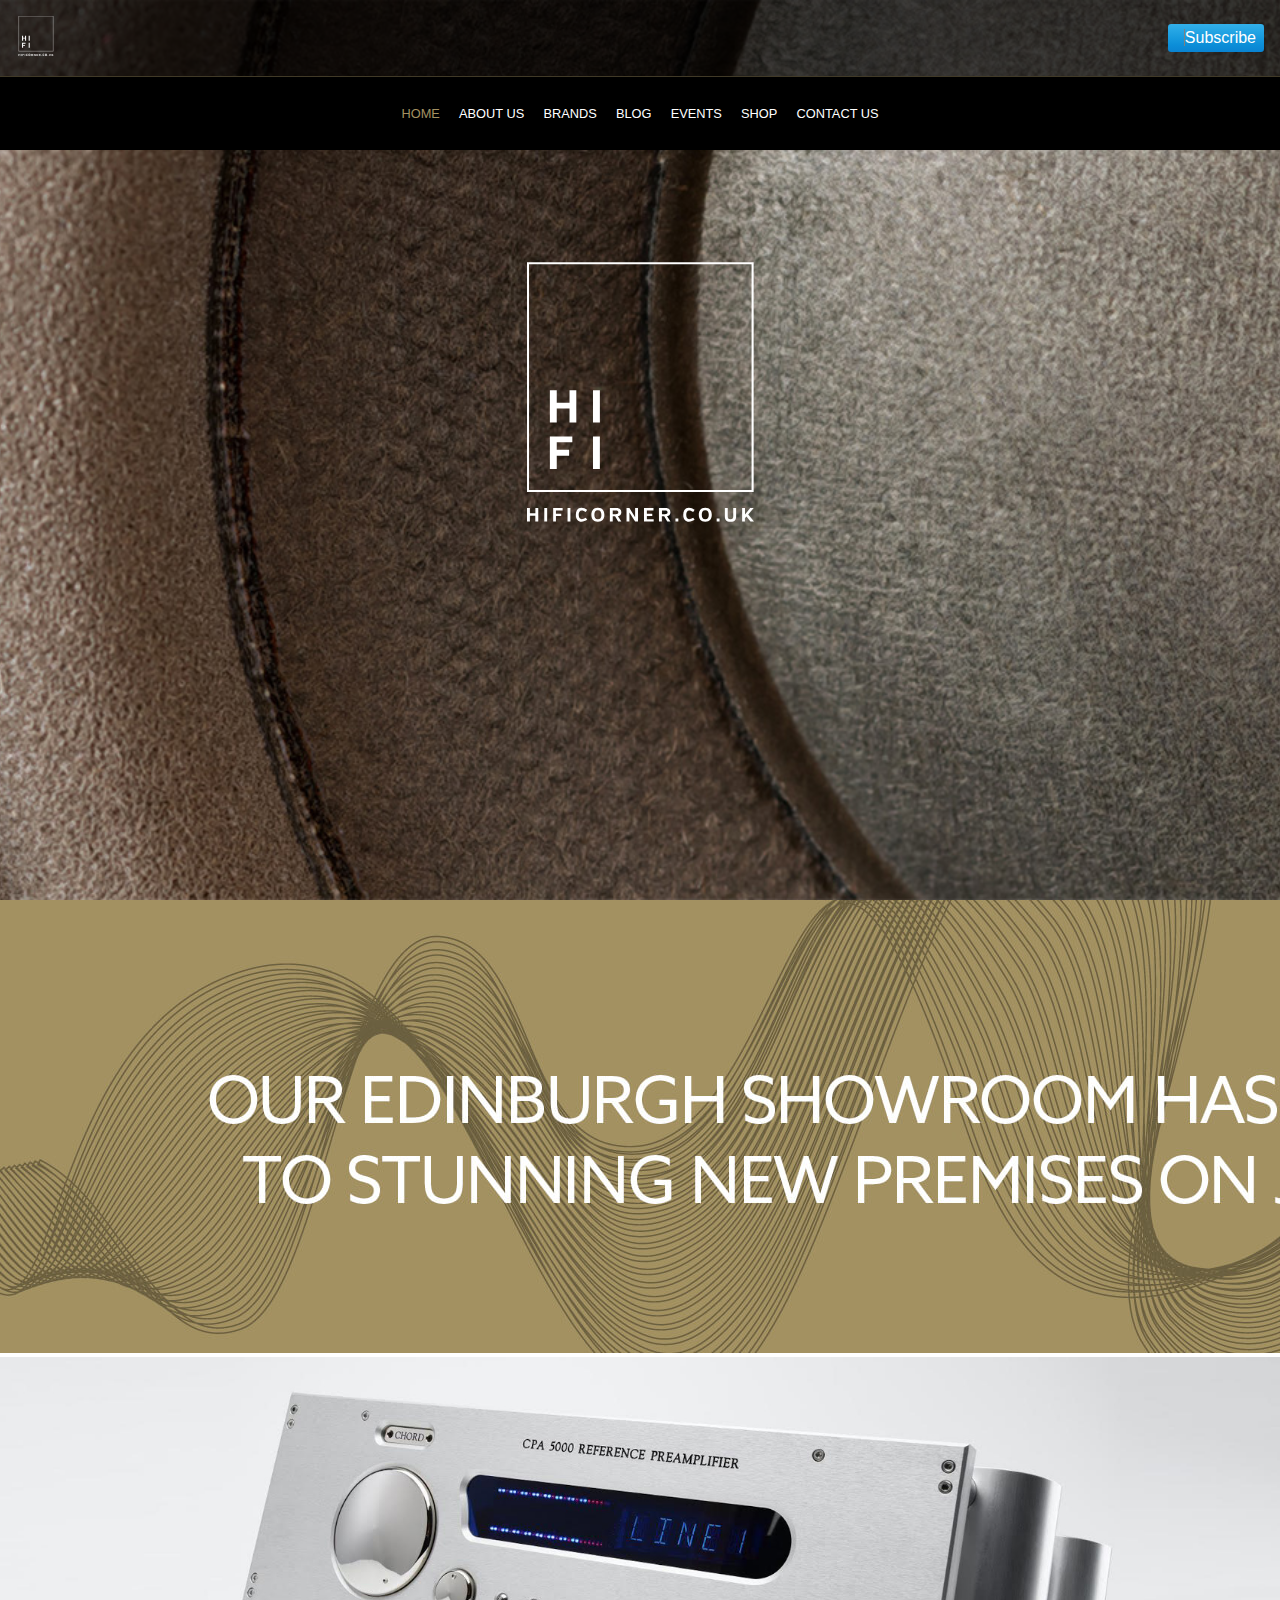
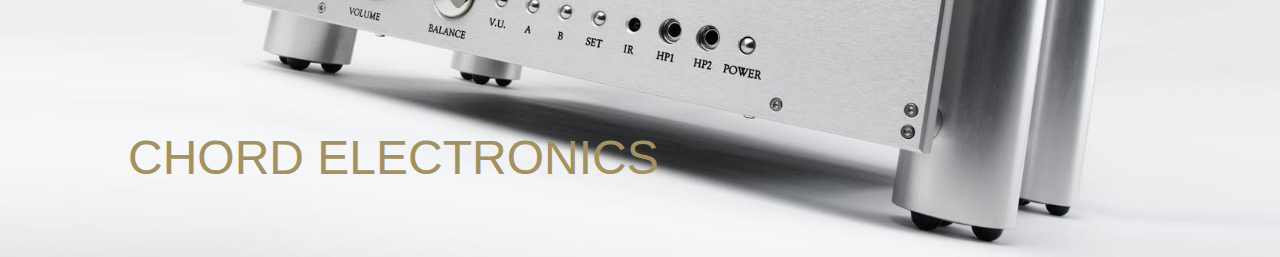
==== index.html @ 373e5ea4 "Merge branch 'master' into frontpage-heroslider" ====
<!DOCTYPE html>
<html lang="en">

<head>
    <meta charset="UTF-8">
    <meta name="viewport" content="width=device-width, initial-scale=1.0">
    <meta http-equiv="X-UA-Compatible" content="ie=edge">
    <link rel="stylesheet" href="https://use.fontawesome.com/releases/v5.7.2/css/all.css"
        integrity="sha384-fnmOCqbTlWIlj8LyTjo7mOUStjsKC4pOpQbqyi7RrhN7udi9RwhKkMHpvLbHG9Sr" crossorigin="anonymous">
    <link rel="stylesheet" href="assets/css/style.css">
    <title>Hi-Fi Corner</title>
</head>

<body>
    <header class="fpheader">
        <div class="fpheader-headertop">
            <a href="index.html"><img src="assets/img/logo-white.svg" alt="Logo" class="fpheader-headertop__logo"></a>
            <div class="headertop__righticons">
                <a href="#" class="fas fa-map-marker-alt link--white"></a>
                <a href="#" class="fas fa-phone link--white"></a>
                <a href="#" class="far fa-envelope link--white"></a>
                <button class="btn--blue"><i class="fas fa-envelope"></i> Subscribe</button>
            </div>
        </div>
        <nav class="headernav">
            <ul class="headernav__linklist">
                <li class="headernav__linklistitem"><a href="index.html" class="link--active">Home</a></li>
                <li class="headernav__linklistitem"><a href="index.html" class="link--white">About Us</a></li>
                <li class="headernav__linklistitem"><a href="index.html" class="link--white">Brands</a></li>
                <li class="headernav__linklistitem"><a href="index.html" class="link--white">Blog</a></li>
                <li class="headernav__linklistitem"><a href="index.html" class="link--white">Events</a></li>
                <li class="headernav__linklistitem"><a href="index.html" class="link--white">Shop</a></li>
                <li class="headernav__linklistitem"><a href="index.html" class="link--white">Contact Us</a></li>
            </ul>
        </nav>
        <div class="headermiddlelogo">
            <img src="assets/img/logo-white.svg" alt="Logo">
        </div>
    </header>
    <main>
        <div class="showroombanner">
            <img src="assets/img/frontpage/moved.jpg" alt="HifiCorner - We've Moved">
        </div>
        <article class="heroslider">

            <ul class="slides">
                <li class="slide slide1">
                    <img src="assets/img/frontpage/slide-1.jpg" alt="">
                    <a href="#">
                        <div> Naim Sound systems</div>
                    </a>
                </li>

                <li class="slide slide2"> <img src="assets/img/frontpage/slide-2.jpg" alt="">
                    <a href="#">
                            <div class="slide__contentcontainer">Technics turntables</div>
                        </a>
                </li>
                <li class="slide slide3"> <img src="assets/img/frontpage/slide-3.jpg" alt="">
                    <a href="#">
                            <div class="slide__contentcontainer">Primaluna Sounds</div>
                        </a>
                </li>
                <li class="slide slide4"> <img src="assets/img/frontpage/slide-4.jpg" alt="">
                    <a href="#">
                            <div class="slide__contentcontainer">Chord Electronics</div>
                        </a>
                </li>
            </ul>
            <div class="slidedirection">
                <i data-direction="prev" class="prev fas fa-chevron-left"></i>
                <i data-direction="next" class="next fas fa-chevron-right"></i>
            </div>
        </article>
    </main>
</body>

</html>
---- assets/css/style.css ----
body {
  margin: 0;
}

.link, .link--active, .link--white {
  text-decoration: none;
}

.link--white {
  color: #ffffff;
}

.link--active {
  color: #a39161;
}

.btn, .btn--blue {
  font-size: 1rem;
  border: none;
  padding: 0.3em 0.5em;
  border-radius: 0.2em;
}

.btn--blue {
  background-image: linear-gradient(to bottom, #33b0e9, #24a5e4, #179ade, #0c8ed8, #0a83d1);
  color: #ffffff;
}
.btn--blue .fa-envelope {
  padding-right: 0.5em;
  border-right: 1px solid gray;
}

.headertop__righticons {
  display: flex;
  align-items: center;
  font-size: 1.5em;
}
.headertop__righticons .fa-phone {
  display: none;
}
.headertop__righticons a {
  margin-right: 1em;
}

.fpheader {
  height: 100vh;
  background: url(../img/frontpage/new-home-1.jpg) no-repeat;
  background-size: cover;
  background-position: center;
}

.fpheader-headertop {
  border-bottom: 1px solid #413a27;
  background-color: rgba(0, 0, 0, 0.7);
  padding: 1em;
  display: flex;
  justify-content: space-between;
}
.fpheader-headertop__logo {
  height: 40px;
  width: 40px;
}

.headernav {
  font-family: Arial, Helvetica, sans-serif;
  font-size: 0.8em;
  background-color: black;
  padding: 1rem 0;
}
.headernav__linklist {
  list-style-type: none;
  padding: 0;
}

.headermiddlelogo {
  display: flex;
  justify-content: center;
  align-items: center;
  margin: 7em 0 0 0;
}

@media (min-width: 650px) {
  .headernav {
    display: flex;
    justify-content: center;
  }
  .headernav__linklist {
    display: flex;
  }
  .headernav__linklistitem {
    text-transform: uppercase;
    margin-right: 1.5em;
  }
  .headernav__linklistitem:last-of-type {
    margin-right: 0;
  }

  .headertop__righticons .fa-phone {
    display: block;
  }
}

.heroslider {
  position: relative;
  height: 250px;
  -webkit-touch-callout: none;
  -webkit-user-select: none;
  -khtml-user-select: none;
  -moz-user-select: none;
  -ms-user-select: none;
  user-select: none;
}

.slides {
  list-style-type: none;
  padding: 0;
  margin: 0;
}

.slide a {
  color: #a39161;
  text-decoration: none;
  font-family: Arial, Helvetica, sans-serif;
  text-transform: uppercase;
  font-size: 1.5rem;
  position: absolute;
  top: 0;
  left: 10%;
  width: 80%;
  height: 100%;
  display: flex;
  flex-direction: column;
  align-items: center;
  justify-content: center;
}

.slide {
  position: absolute;
  opacity: 1;
  height: 250px;
  width: 100%;
  transition: opacity 0.5s ease-in;
}
.slide__contentcontainer {
  padding: 0.5em;
  background: rgba(0, 0, 0, 0.7);
}

@media (min-width: 850px) {
  .heroslider {
    height: 500px;
  }

  .slide {
    height: 500px;
  }
  .slide a {
    box-sizing: border-box;
    padding: 1.5em 0;
    font-size: 3rem;
  }
  .slide__contentcontainer {
    padding: 0;
    background: transparent;
  }

  .slide1 a {
    justify-content: flex-end;
  }

  .slide2 a {
    justify-content: flex-start;
  }

  .slide3 a {
    justify-content: flex-start;
    align-items: flex-start;
  }

  .slide4 a {
    justify-content: flex-end;
    align-items: flex-start;
  }
}
.slide img {
  width: 100%;
  height: 100%;
  object-fit: cover;
  display: block;
}

.heroslider i {
  opacity: 1;
  transition: ease-in 0.2s;
  cursor: pointer;
  position: absolute;
  top: 50%;
  transform: translate(0, -50%);
  font-size: 3em;
  padding: 0.5em 0.25em;
  color: #a39161;
}

.heroslider i:first-of-type {
  left: 2%;
}

.heroslider i:last-of-type {
  right: 2%;
}

/*# sourceMappingURL=style.css.map */
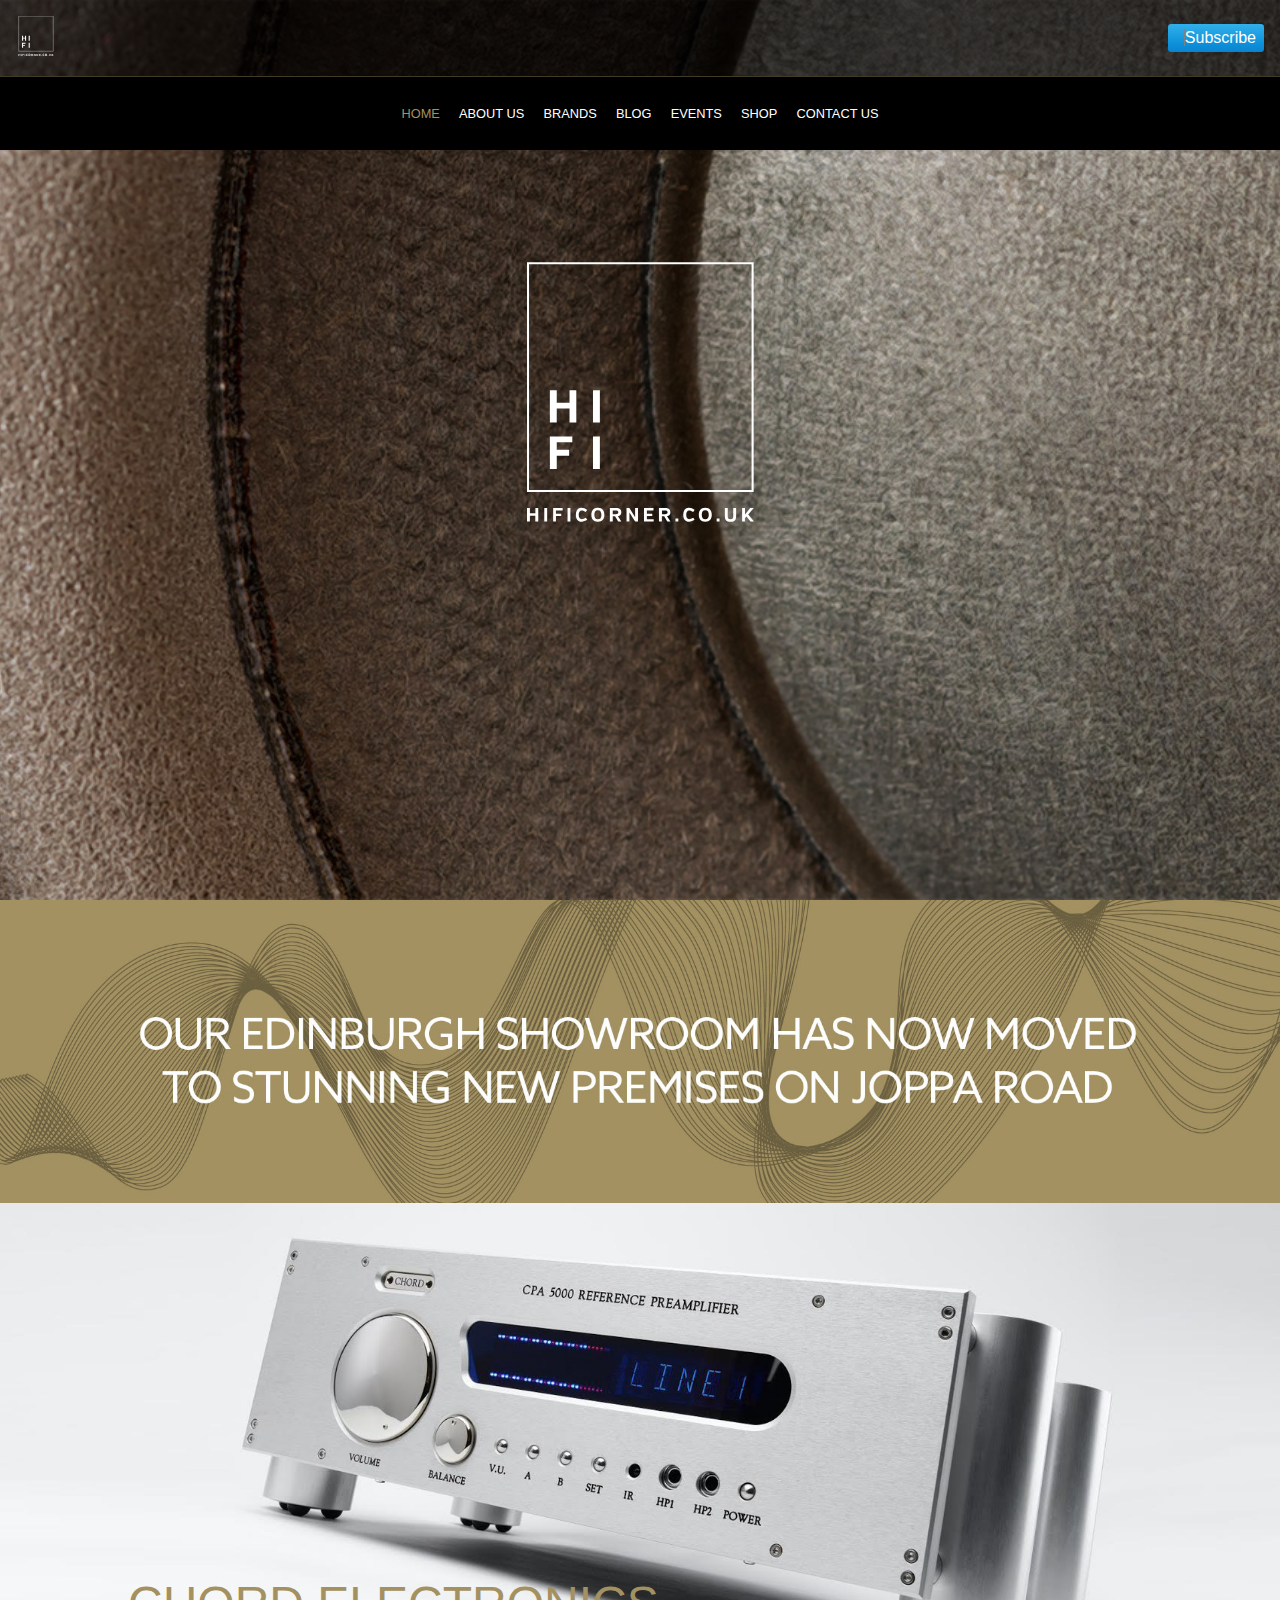
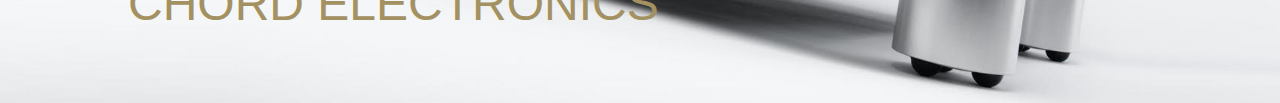
==== commit 4c02a0ad: "Moved some folders that for some reason moved themselves" ====
--- a/index.html
+++ b/index.html
@@ -73,6 +73,7 @@
             </div>
         </article>
     </main>
+    <script src="assets/js/script.js"></script>
 </body>
 
 </html>--- a/assets/css/style.css
+++ b/assets/css/style.css
@@ -98,6 +98,15 @@
   .headertop__righticons .fa-phone {
     display: block;
   }
+}
+.showroombanner {
+  width: 100%;
+}
+.showroombanner img {
+  width: 100%;
+  height: 100%;
+  display: block;
+  object-fit: cover;
 }
 
 .heroslider {
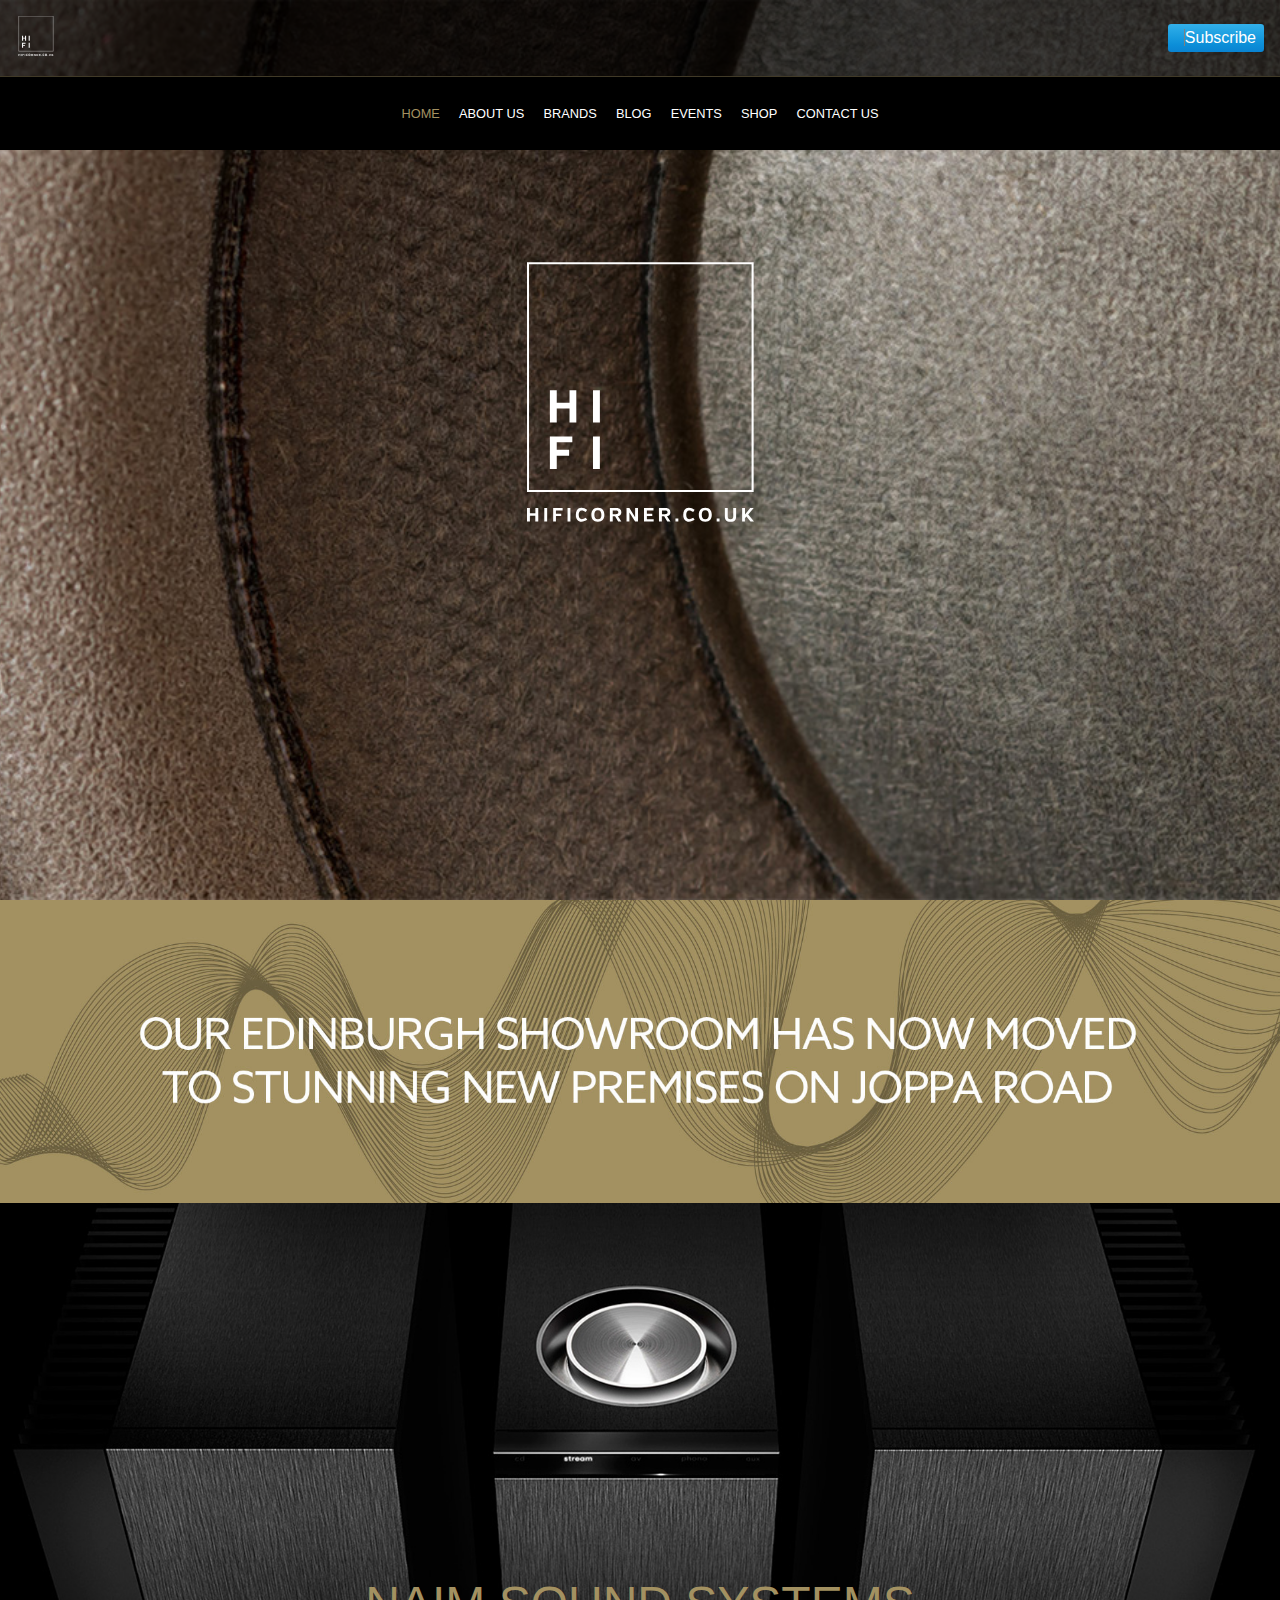
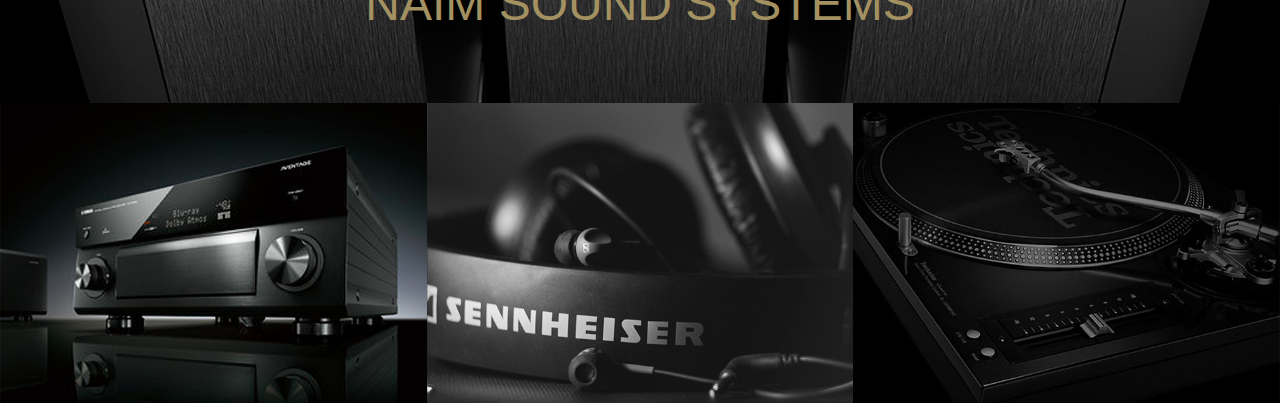
==== commit 3dbf4947: "Social boxes done (HTML+CSS)" ====
--- a/index.html
+++ b/index.html
@@ -53,18 +53,18 @@
 
                 <li class="slide slide2"> <img src="assets/img/frontpage/slide-2.jpg" alt="">
                     <a href="#">
-                            <div class="slide__contentcontainer">Technics turntables</div>
-                        </a>
+                        <div class="slide__contentcontainer">Technics turntables</div>
+                    </a>
                 </li>
                 <li class="slide slide3"> <img src="assets/img/frontpage/slide-3.jpg" alt="">
                     <a href="#">
-                            <div class="slide__contentcontainer">Primaluna Sounds</div>
-                        </a>
+                        <div class="slide__contentcontainer">Primaluna Sounds</div>
+                    </a>
                 </li>
                 <li class="slide slide4"> <img src="assets/img/frontpage/slide-4.jpg" alt="">
                     <a href="#">
-                            <div class="slide__contentcontainer">Chord Electronics</div>
-                        </a>
+                        <div class="slide__contentcontainer">Chord Electronics</div>
+                    </a>
                 </li>
             </ul>
             <div class="slidedirection">
@@ -72,6 +72,17 @@
                 <i data-direction="next" class="next fas fa-chevron-right"></i>
             </div>
         </article>
+        <article class="socialboxes">
+            <div class="socialbox socialboxFB">
+                <a href="https://www.facebook.com/HiFiCorner" target="_blank" class="fab fa-facebook socialicon"></a>
+            </div>
+            <div class="socialbox socialboxBlogger">
+                <a href="https://www.hificorner.co.uk/news" class="fab fa-blogger socialicon"></a>
+            </div>
+            <div class="socialbox socialboxTwitter">
+                <a href="https://twitter.com/hifi_corner" target="_blank" class="fab fa-twitter-square socialicon"></a>
+            </div>
+        </article>
     </main>
     <script src="assets/js/script.js"></script>
 </body>
--- a/assets/css/style.css
+++ b/assets/css/style.css
@@ -218,4 +218,48 @@
   right: 2%;
 }
 
+.socialboxFB {
+  background: url(../img/frontpage/social-1.jpg);
+}
+
+.socialboxBlogger {
+  background: url(../img/frontpage/social-2.jpg);
+}
+
+.socialboxTwitter {
+  background: url(../img/frontpage/social-3.jpg);
+}
+
+.socialbox {
+  display: flex;
+  justify-content: center;
+  align-items: center;
+  min-height: 200px;
+  width: 100%;
+  background-size: cover;
+  background-position: center;
+}
+
+.socialicon {
+  width: 100%;
+  height: 100%;
+  display: flex;
+  justify-content: center;
+  align-items: center;
+  text-decoration: none;
+  color: #ffffff;
+  font-size: 7rem;
+}
+
+@media (min-width: 600px) {
+  .socialboxes {
+    display: grid;
+    grid-template-columns: repeat(3, 1fr);
+  }
+
+  .socialbox {
+    min-height: 300px;
+  }
+}
+
 /*# sourceMappingURL=style.css.map */
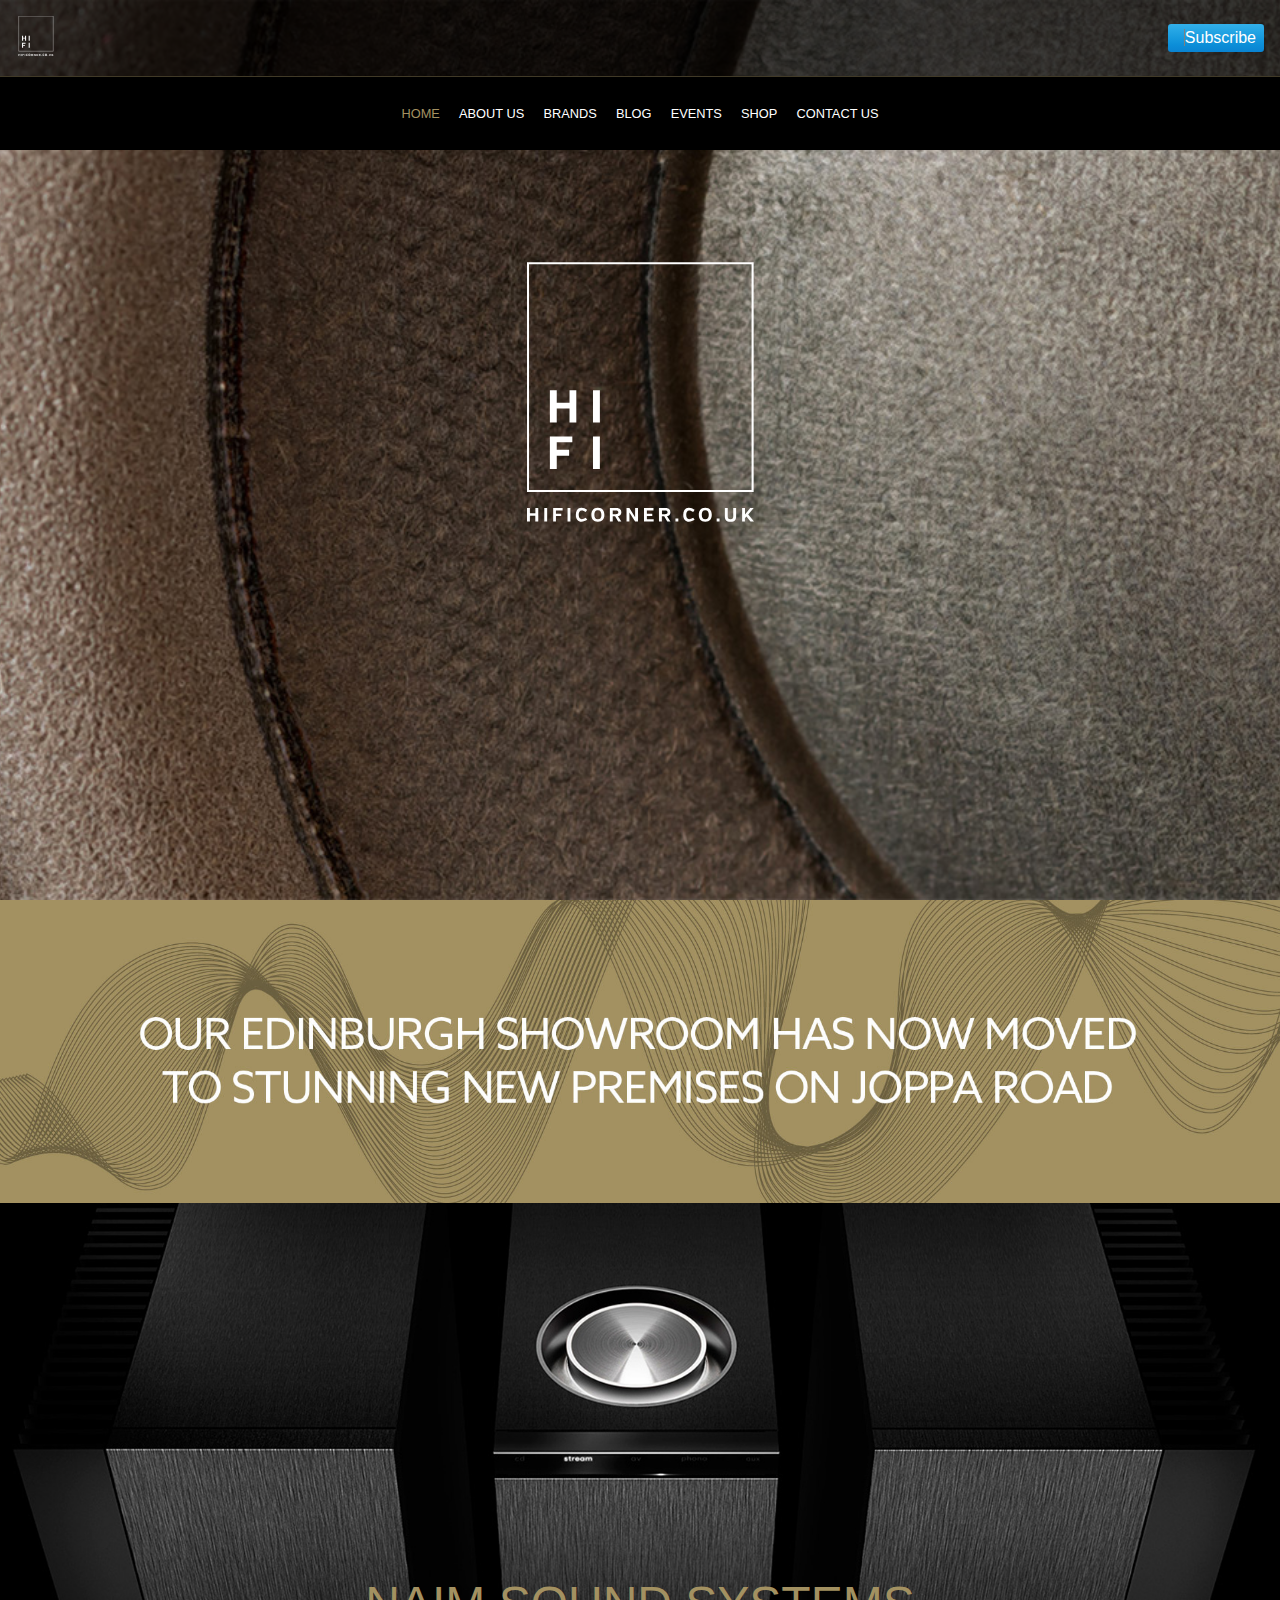
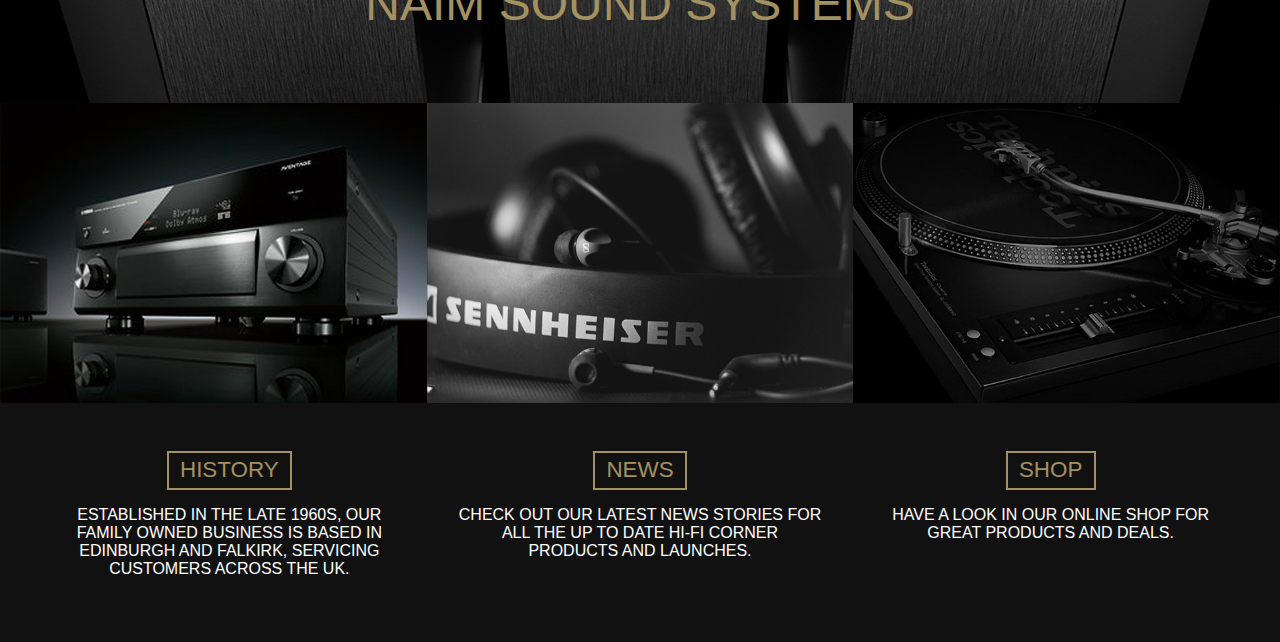
==== commit 71d1378c: "Add textbox news/history/shop (html+css)" ====
--- a/index.html
+++ b/index.html
@@ -83,6 +83,20 @@
                 <a href="https://twitter.com/hifi_corner" target="_blank" class="fab fa-twitter-square socialicon"></a>
             </div>
         </article>
+        <article class="textboxes">
+                <div class="textbox">
+                    <a href="" class="textbox__title">History</a>
+                    <p>Established in the late 1960s, our family owned business is based in Edinburgh and Falkirk, servicing customers across the UK.</p>
+                </div>
+                <div class="textbox">
+                    <a href="" class="textbox__title">News</a>
+                    <p>Check out our latest news stories for all the up to date Hi-Fi Corner products and launches.</p>
+                </div>
+                <div class="textbox">
+                    <a href="" class="textbox__title">Shop</a>
+                    <p>Have a look in our online shop for great products and deals.</p>
+                </div>
+            </article>
     </main>
     <script src="assets/js/script.js"></script>
 </body>
--- a/assets/css/style.css
+++ b/assets/css/style.css
@@ -1,5 +1,6 @@
 body {
   margin: 0;
+  background-color: #111111;
 }
 
 .link, .link--active, .link--white {
@@ -261,5 +262,32 @@
     min-height: 300px;
   }
 }
+.textbox {
+  display: flex;
+  align-items: center;
+  flex-direction: column;
+  text-transform: uppercase;
+  text-align: center;
+  margin: 1em;
+  color: #ffffff;
+  font-family: Arial, Helvetica, sans-serif;
+}
+
+.textbox__title {
+  text-decoration: none;
+  font-size: 1.4rem;
+  color: #a39161;
+  border: 2px solid #a39161;
+  padding: 0.2em 0.5em;
+}
+
+@media (min-width: 600px) {
+  .textboxes {
+    margin: 2em;
+    display: grid;
+    grid-column-gap: 1em;
+    grid-template-columns: repeat(3, 1fr);
+  }
+}
 
 /*# sourceMappingURL=style.css.map */
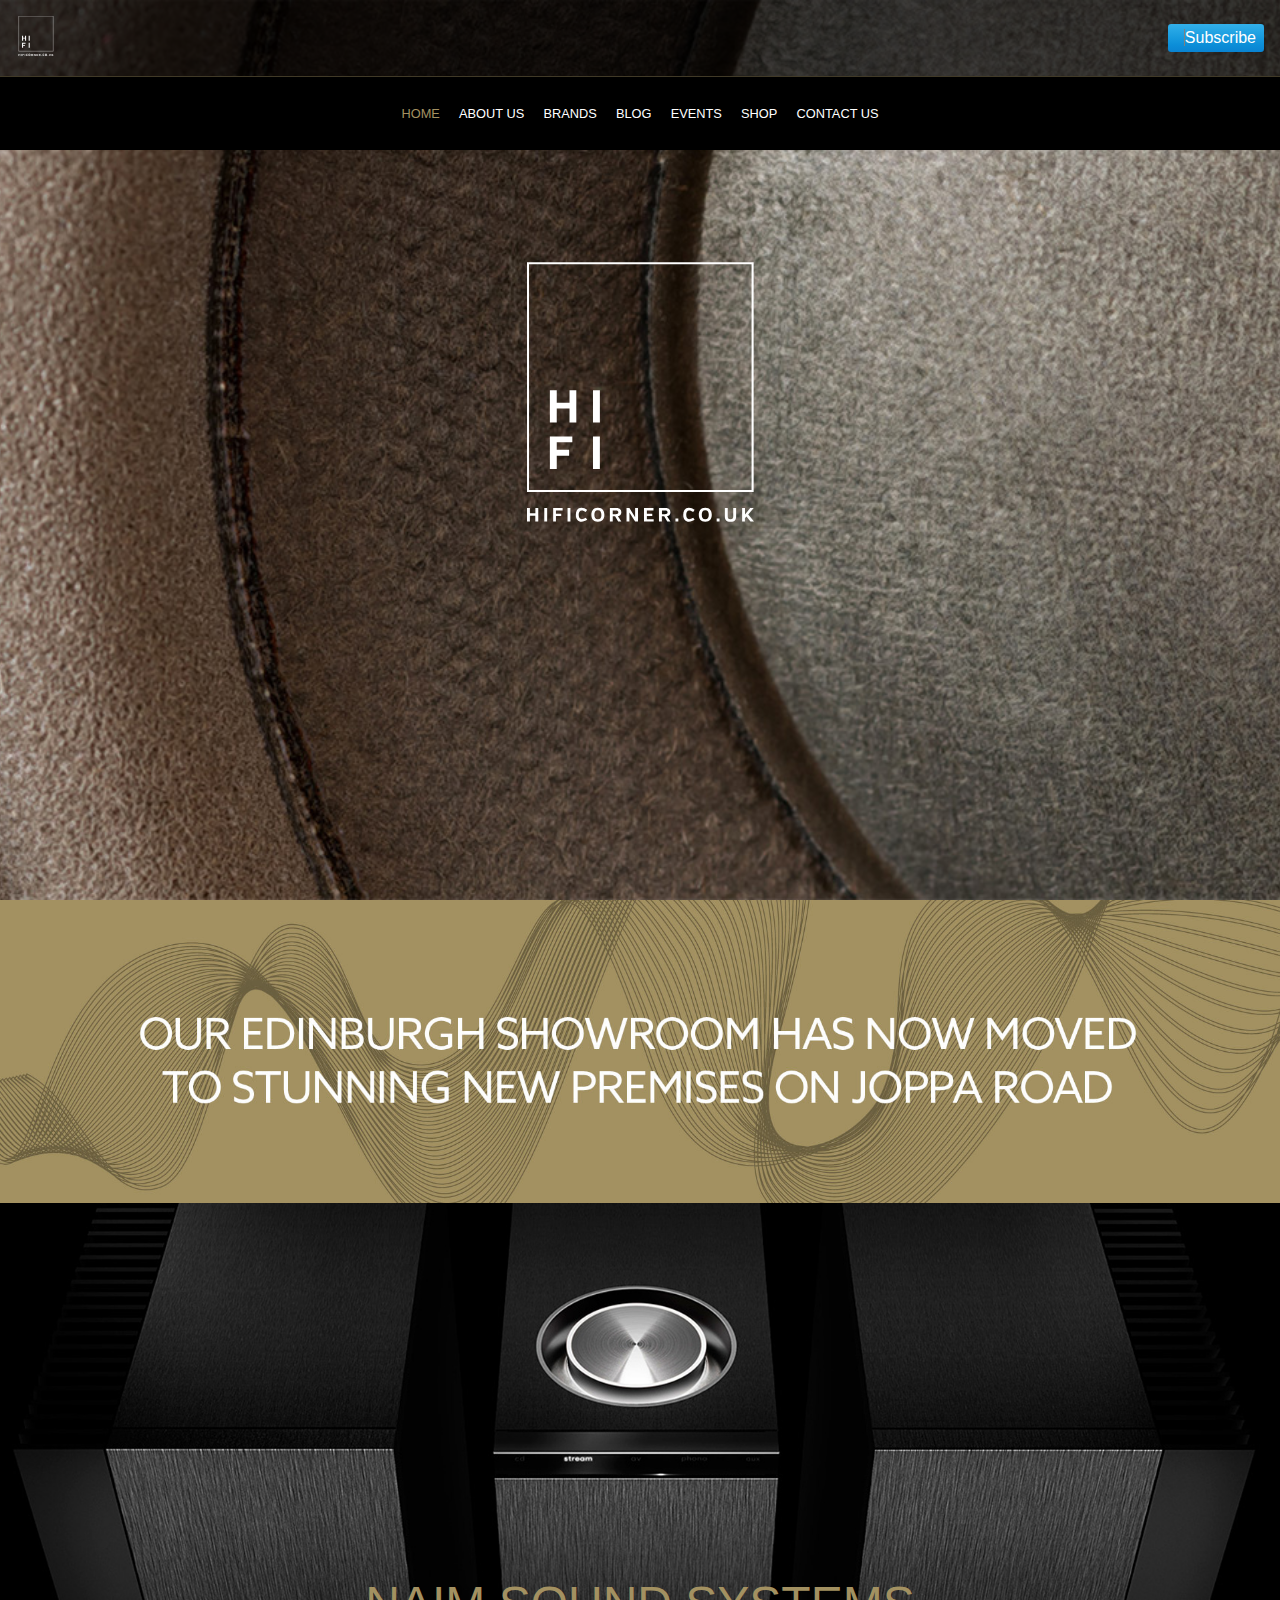
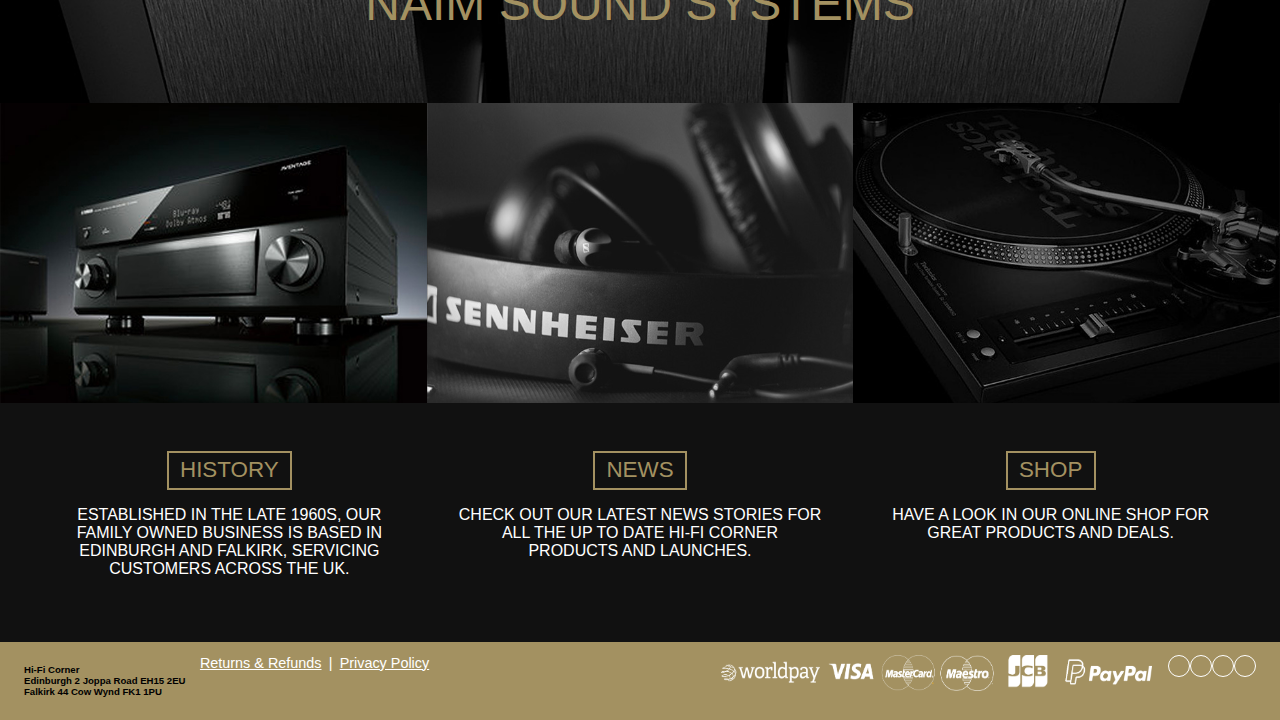
==== commit b08f70e6: "Footer done, image changed" ====
--- a/index.html
+++ b/index.html
@@ -98,6 +98,31 @@
                 </div>
             </article>
     </main>
+    <footer>
+        <div>
+            <address>
+                <ul class="contactdetails">
+                    <li class="companyname">Hi-Fi Corner</li>
+                    <li class="address1">Edinburgh 2 Joppa Road EH15 2EU</li>
+                    <li class="address2">Falkirk 44 Cow Wynd FK1 1PU </li>
+                </ul>
+            </address>
+            <ul class="returnandprivacy">
+                <li><a href="#">Returns & Refunds</a></li>
+                <p>|</p>
+                <li><a href="#">Privacy Policy</a></li>
+            </ul>
+        </div>
+        <div>
+            <img class="paymentmethods" src="assets/img/SMALL_LOGOS.png" alt="Payment Methods">
+            <ul class="footer__sociallist">
+                <li class="footer__social"><a href="https://www.facebook.com/HiFiCorner" target="_blank" class="fab fa-facebook-f"></a></li>
+                <li class="footer__social"><a href="https://www.youtube.com/channel/UCY21Dx3ibHem-kL3G0hmOmQ" target="_blank" class="fab fa-youtube"></a></li>
+                <li class="footer__social"><a href="https://twitter.com/hifi_corner" target="_blank" class="fab fa-twitter"></a></li>
+                <li class="footer__social"><a href="https://www.instagram.com/hifi_corner/" target="_blank" class="fab fa-instagram"></a></li>
+            </ul>
+        </div>
+    </footer>
     <script src="assets/js/script.js"></script>
 </body>
 
--- a/assets/css/style.css
+++ b/assets/css/style.css
@@ -9,6 +9,10 @@
 
 .link--white {
   color: #ffffff;
+}
+
+.link--white:hover {
+  color: #a39161;
 }
 
 .link--active {
@@ -272,7 +276,6 @@
   color: #ffffff;
   font-family: Arial, Helvetica, sans-serif;
 }
-
 .textbox__title {
   text-decoration: none;
   font-size: 1.4rem;
@@ -289,5 +292,75 @@
     grid-template-columns: repeat(3, 1fr);
   }
 }
+footer {
+  background-color: #A39161;
+  padding: 0.8em 1.5em;
+  display: grid;
+  grid-template-columns: repeat(2, 1fr);
+}
+footer .contactdetails {
+  padding: 0;
+  font-size: 0.6em;
+  font-style: normal;
+  list-style-type: none;
+  padding: 0;
+  font-family: Arial, Helvetica, sans-serif;
+  font-weight: bold;
+}
+footer div {
+  display: flex;
+  flex-wrap: wrap;
+}
+footer div:last-of-type {
+  justify-content: flex-end;
+}
+footer .returnandprivacy {
+  padding: 0;
+  display: flex;
+  list-style-type: none;
+  color: #ffffff;
+  margin: 0;
+  font-size: 0.9em;
+  font-family: Arial, Helvetica, sans-serif;
+}
+footer .returnandprivacy p {
+  margin: 0 0.5em;
+}
+footer .returnandprivacy a {
+  color: #ffffff;
+}
+footer .paymentmethods {
+  display: none;
+}
+footer .footer__sociallist {
+  display: flex;
+  padding: 0;
+  list-style-type: none;
+  margin: 0;
+}
+footer .footer__social a {
+  height: 20px;
+  width: 20px;
+  display: flex;
+  justify-content: center;
+  align-items: center;
+  font-size: 0.8em;
+  text-decoration: none;
+  color: #ffffff;
+  border: 1px solid #ffffff;
+  border-radius: 50%;
+}
+
+@media (min-width: 650px) {
+  footer .paymentmethods {
+    display: flex;
+    width: 70%;
+    height: 70%;
+    margin-right: 1em;
+  }
+  footer .returnandprivacy {
+    margin-left: 1em;
+  }
+}
 
 /*# sourceMappingURL=style.css.map */
